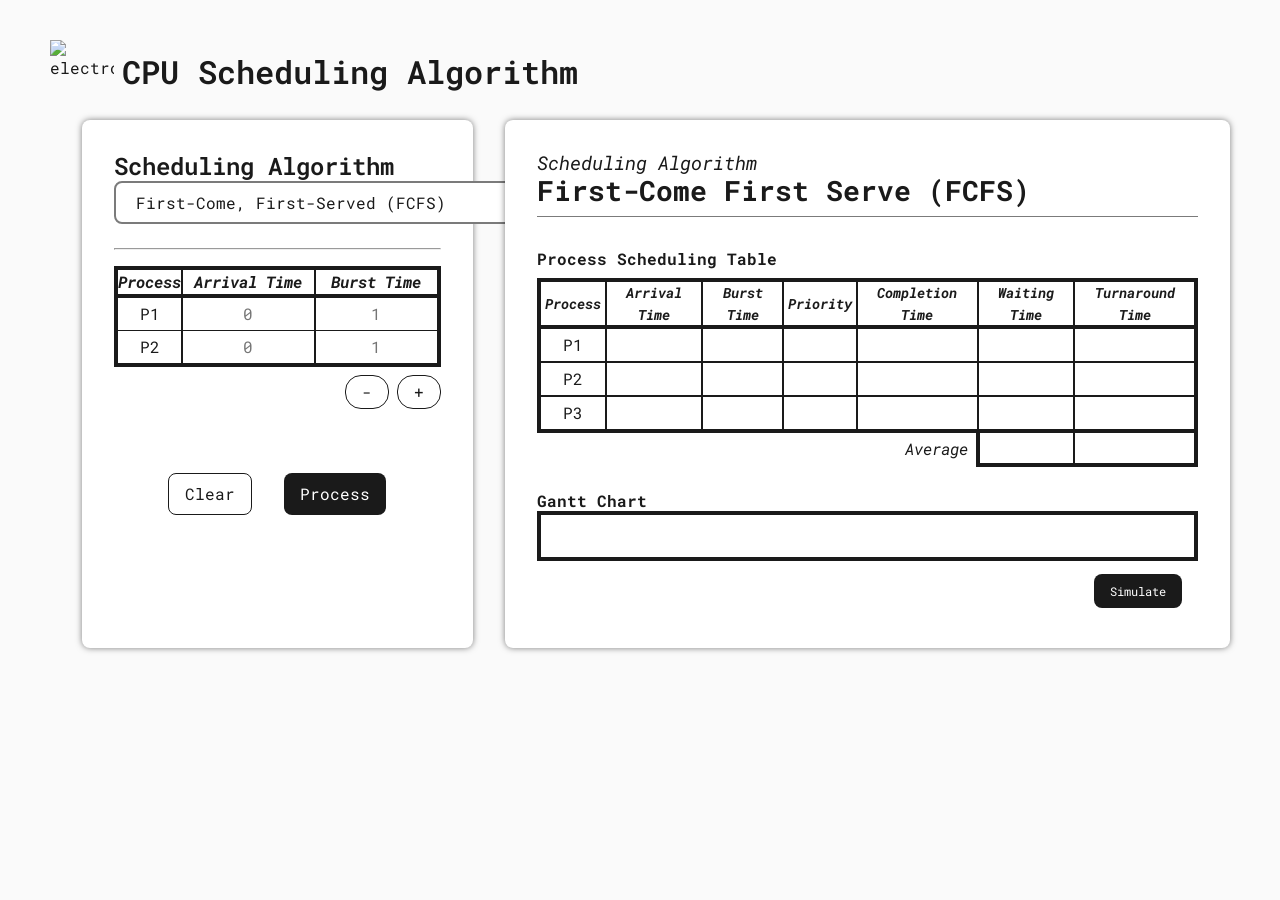
==== index.html @ 94c3cec2 "relocate files to root directory" ====
<!DOCTYPE html>
<html lang="en">

<head>
  <meta charset="UTF-8">
  <meta name="viewport" content="width=device-width, initial-scale=1.0">
  <link rel="stylesheet" href="globals.css">
  <link rel="stylesheet" href="style.css">
  <title>CPU Scheduling Algorithm</title>
  <link type="image/png" sizes="96x96" rel="icon" href=".../icons8-cpu-sf-black-96.png">
  <script type="module" src="../js/main.js" defer></script>
</head>

<body>
  <header class="title-section">
    <img width="64" height="64" src="https://img.icons8.com/sf-black/64/electronics.png" alt="electronics" />
    <h1>CPU Scheduling Algorithm</h1>
  </header>
  <main>
    <div class="user-input card">
      <!-- Choose the preferred scheduling algorithm -->
      <h2>Scheduling Algorithm</h2>
      <select name="sched-algo" id="sched-algo">
        <option value="fcfs">First-Come, First-Served (FCFS)</option>
        <option value="sjf">Shortest Job First (SJF)</option>
        <option value="srtf">Shortest Remaining Time First (SRTF)</option>
        <option value="rr">Round Robin (RR)</option>
        <option value="priority">Priority Scheduling</option>
        <option value="priority-rr">Priority Scheduling with Round Robin</option>
      </select>
      <div id="preemptive-container" style="display: none;">
        <label>
          <input type="checkbox" id="preemptive-toggle">
          Preemptive Mode
        </label>
      </div>
      <hr>
      <!-- Additional input for the Round Robin (RR) -->
      <div id="time-quantum-container" style="display: none;">
        <h3>Time Quantum</h3>
        <input type="number" id="time-quantum" class="sched-algo" min="1" placeholder="2">
      </div>
      <table id="input-table" class="sched-table">
        <thead>
          <tr>
            <th>Process</th>
            <th>Arrival Time</th>
            <th>Burst Time</th>
            <th class="prio-col hide-col">Priority</th>
          </tr>
        </thead>
        <tbody id="table-body">
          <tr>
            <td>P1</td>
            <td><input type="number" placeholder="0" min="0"></td>
            <td><input type="number" placeholder="1" min="1"></td>
            <td class="prio-col hide-col"><input type="number" placeholder="0" min="0"></td>
          </tr>
          <tr>
            <td>P2</td>
            <td><input type="number" placeholder="0" min="0"></td>
            <td><input type="number" placeholder="1" min="1"></td>
            <td class="prio-col hide-col"><input type="number" placeholder="0" min="0"></td>
          </tr>
        </tbody>
      </table>
      <div class="action-btns">
        <button id="remove-row-btn">-</button>
        <button id="add-row-btn">+</button>
      </div>
      <div class="btn-grp">
        <button id="clear-btn">Clear</button>
        <button id="process-btn">Process</button>
      </div>
    </div>

    <!-- Results Section with Table, Metrics, and Gantt Chart -->
    <div class="results card">
      <div class="subtitle-section">
        <h3>Scheduling Algorithm</h3>
        <h2 id="algo-choice">First-Come First Serve (FCFS)</h2>
      </div>
      <div class="table-section">
        <h4>Process Scheduling Table</h4>
        <table id="result-table" class="sched-table">
          <thead>
            <tr>
              <th>Process</th>
              <th>Arrival Time</th>
              <th>Burst Time</th>
              <th>Priority</th>
              <th>Completion Time</th>
              <th>Waiting Time</th>
              <th>Turnaround Time</th>
            </tr>
          </thead>
          <tbody>
            <tr>
              <td>P1</td>
              <td></td>
              <td></td>
              <td></td>
              <td></td>
              <td></td>
              <td></td>
            </tr>
            <tr>
              <td>P2</td>
              <td></td>
              <td></td>
              <td></td>
              <td></td>
              <td></td>
              <td></td>
            </tr>
            <tr>
              <td>P3</td>
              <td></td>
              <td></td>
              <td></td>
              <td></td>
              <td></td>
              <td></td>
            </tr>
            <tr id="metrics">
              <td colspan="5">Average</td>
              <td colspan="1"></td>
              <td colspan="1"></td>
            </tr>
          </tbody>
        </table>
      </div>
      <br>
      <div class="gantt-chart-section">
        <h4>Gantt Chart</h4>
        <div id="gantt-chart-container">
          <div id="gantt-bar-container"></div>
          <div id="gantt-timeline"></div>
        </div>
        <div class="sim-grp"><button id="sim-btn">Simulate</button></div>
      </div>
    </div>
  </main>


  <script></script>
</body>

</html>
---- globals.css ----
@import url('https://fonts.googleapis.com/css2?family=Roboto+Mono:ital,wght@0,100..700;1,100..700&display=swap');

/* =========================
   CSS RESET (Modern)
========================= */
*,
*::before,
*::after {
  box-sizing: border-box;
  margin: 0;
  padding: 0;
}

html,
body {
  height: 100%;
  scroll-behavior: smooth;
}

body {
  line-height: 1.5;
  -webkit-font-smoothing: antialiased;
  padding: 40px 50px;
  touch-action: manipulation;

}

/* Remove default list styles */
ul,
ol {
  list-style: none;
}

/* Remove default link styles */
a {
  text-decoration: none;
  color: inherit;
}

/* Improve media defaults */
img,
picture,
video,
canvas,
svg {
  display: block;
  max-width: 100%;
}

/* Form elements inherit font */
input,
button,
textarea,
select {
  font: inherit;
}


/* =========================
   ROOT VARIABLES (THEME)
========================= */
:root {
  /* Colors */
  --color-bg: #fafafa;
  --color-primary: #1a1a1a;


  /* Typography */
  --font-sans: 'Roboto Mono', sans-serif;

  /* Spacing */
  --spacing-xs: 0.25rem;
  --spacing-sm: 0.5rem;
  --spacing-md: 1rem;
  --spacing-lg: 2rem;
  --spacing-xl: 4rem;

  /* Borders */
  --border-xs: 1px;
  --border-sm: 2px;
  --border-md: 4px;
  --border-lg: 8px;
  --border-xl: 16px;
}


/* =========================
   BASE STYLES
========================= */
body {
  font-family: var(--font-sans);
  background-color: var(--color-bg);
  color: var(--color-primary);
}

/* Headings */
h1,
h2,
h3,
h4,
h5,
h6 {
  font-weight: 600;
  line-height: 1.2;
}

/* Paragraph spacing */
p {
  margin-bottom: var(--spacing-md);
}


/* =========================
   BUTTON STYLES
========================= */
button {
  cursor: pointer;
  border: none;
  border-radius: var(--border-lg);
  padding: var(--spacing-sm) var(--spacing-md);
  background-color: var(--color-primary);
  color: white;
  transition: 0.2s ease;
}

button:hover {
  opacity: 0.9;
  transform: scale(1.1);
}

select {
  border: var(--border-sm) solid #7b7b7b;
  border-radius: var(--border-lg);
  padding: var(--spacing-sm) var(--spacing-md);
  background-color: white;
  color: var(--color-primary);
}

option:hover {
  background-color: #7b7b7b;
}


/* =========================
   UTILITIES
========================= */

.hidden,
.hide-col {
  display: none;
}

/* ======================
   CUSTOM COMPONENT STYLES
========================= */

input[type="number"] {
  width: 100%;
  padding: var(--spacing-xs);
  text-align: center;
  border: none;
}

input[type="number"]:active,
#input-table input[type="number"]:focus {
  outline: none;
  background-color: var(--color-primary);
  opacity: 0.75;
  color: var(--color-bg);
  font-weight: bold;
}

input::-webkit-inner-spin-button,
input::-webkit-outer-spin-button {
  -webkit-appearance: none;
  margin: 0;
}
---- style.css ----
@import url('globals.css');


header {
  display: flex;
  align-items: center;
  gap: var(--spacing-sm);
}


/* Scheduling Cards */

main {
  padding: var(--spacing-md) var(--spacing-lg);
  display: grid;
  grid-template-columns: 35% 65%;
  column-gap: var(--spacing-lg);
}


.card {
  background-color: white;
  padding: var(--spacing-lg);
  border-radius: var(--border-lg);
  box-shadow: 0 0px 6px rgba(0, 0, 0, 0.5);
  height: 100%;
  min-height: 500px;
}


/* User Input */

select {
  margin-bottom: var(--spacing-sm);
}

.user-input hr {
  margin-top: var(--spacing-md);
  margin-bottom: var(--spacing-md);
}

#time-quantum {
  width: 50%;
  text-align: left;
  border: var(--border-sm) solid #7b7b7b;
  border-radius: var(--border-lg);
  padding: var(--spacing-xs) var(--spacing-sm);
  padding-left: var(--spacing-md);
  background-color: white;
  color: var(--color-primary);
}

#input-table {
  margin-bottom: var(--spacing-sm);
}

.action-btns {
  display: flex;
  justify-content: flex-end;
  gap: var(--spacing-sm);
  margin-bottom: var(--spacing-md);
}

.action-btns button {
  padding: var(--spacing-xs) var(--spacing-md);
  border-radius: var(--border-xl);
  border: var(--border-xs) solid var(--color-primary);
  background-color: white;
  color: var(--color-primary);
}

.action-btns button:hover {
  background-color: var(--color-primary);
  color: white;
}

.btn-grp {
  display: flex;
  gap: var(--spacing-sm);
  justify-content: center;
  gap: var(--spacing-lg);
  margin-top: var(--spacing-xl);
}

.btn-grp #clear-btn {
  border: var(--border-xs) solid var(--color-primary);
  background-color: white;
  color: var(--color-primary);
}


/* Scheduling Table Styles */

.sched-table {
  width: 100%;
  border-collapse: collapse;
  margin-top: 10px;
  border: var(--border-md) solid var(--color-primary);
  text-align: center;
}

.sched-table thead {
  border-bottom: var(--color-primary) solid;
  border-width: var(--border-md);
  font-weight: bold;
  font-style: italic;
}

.sched-table td,
.sched-table th {
  border: var(--border-xs) solid var(--color-primary);
  border-right: var(--border-sm) solid;
}

/* Results Section */

.subtitle-section {
  margin-bottom: var(--spacing-lg);
  border-bottom: var(--border-xs) solid #7b7b7b;
  padding-bottom: var(--spacing-sm);
}

.subtitle-section h3 {
  font-weight: normal;
  font-style: italic;
}

.subtitle-section h2 {
  font-size: 1.75rem;
  font-weight: bolder;
}


/* Results Scheduling Table */

h4 {
  font-weight: bold;
}

#result-table {
  border: none;
}

#result-table td,
#result-table th {
  border: var(--border-xs) solid var(--color-primary);
  border-right: var(--border-sm) solid;
  border-bottom: var(--border-sm) solid;
  padding: var(--spacing-xs) 0;
}

#result-table th {
  padding: 0 var(--spacing-xs);
  font-size: 0.9rem;
}

#result-table td:first-child {
  border-left: var(--border-md) solid var(--color-primary);
}

#result-table th:last-child,
#result-table td:last-child {
  border-right: var(--border-md) solid var(--color-primary);
}

#result-table thead {
  border: var(--border-md) solid var(--color-primary);
}

#result-table tbody tr:last-child {
  border-top: var(--border-md) solid var(--color-primary);
}

#result-table tr:last-child td:first-child {
  border: none;
}

#result-table tr:last-child td:last-child {
  border-right: var(--border-md) solid var(--color-primary);
  border-bottom: var(--border-md) solid var(--color-primary);
}

#result-table tr:last-child td:nth-last-child(2) {
  border-left: var(--border-md) solid var(--color-primary);
  border-bottom: var(--border-md) solid var(--color-primary);
}

#metrics td:first-child {
  font-style: italic;
  text-align: right;
  padding-right: var(--spacing-sm);
}


/* Gantt Chart Section */

#gantt-bar-container {
  display: flex;
  width: 100%;
  height: 50px;
  border: var(--border-md) solid var(--color-primary);
  overflow: hidden;
}

.gantt-block {
  display: flex;
  align-items: center;
  justify-content: center;
  font-weight: bold;
  font-style: italic;
  border-right: var(--border-sm) solid var(--color-primary);
  color: var(--color-bg);
  flex: 1 1 0%;
}

#gantt-timeline {
  display: flex;
  width: 100%;
  font-size: 0.75rem;
  margin-top: 5px;
  position: relative;
}

.sim-grp {
  font-size: 0.75rem;
  padding: var(--spacing-sm) var(--spacing-md);
  display: flex;
  justify-content: flex-end;
}
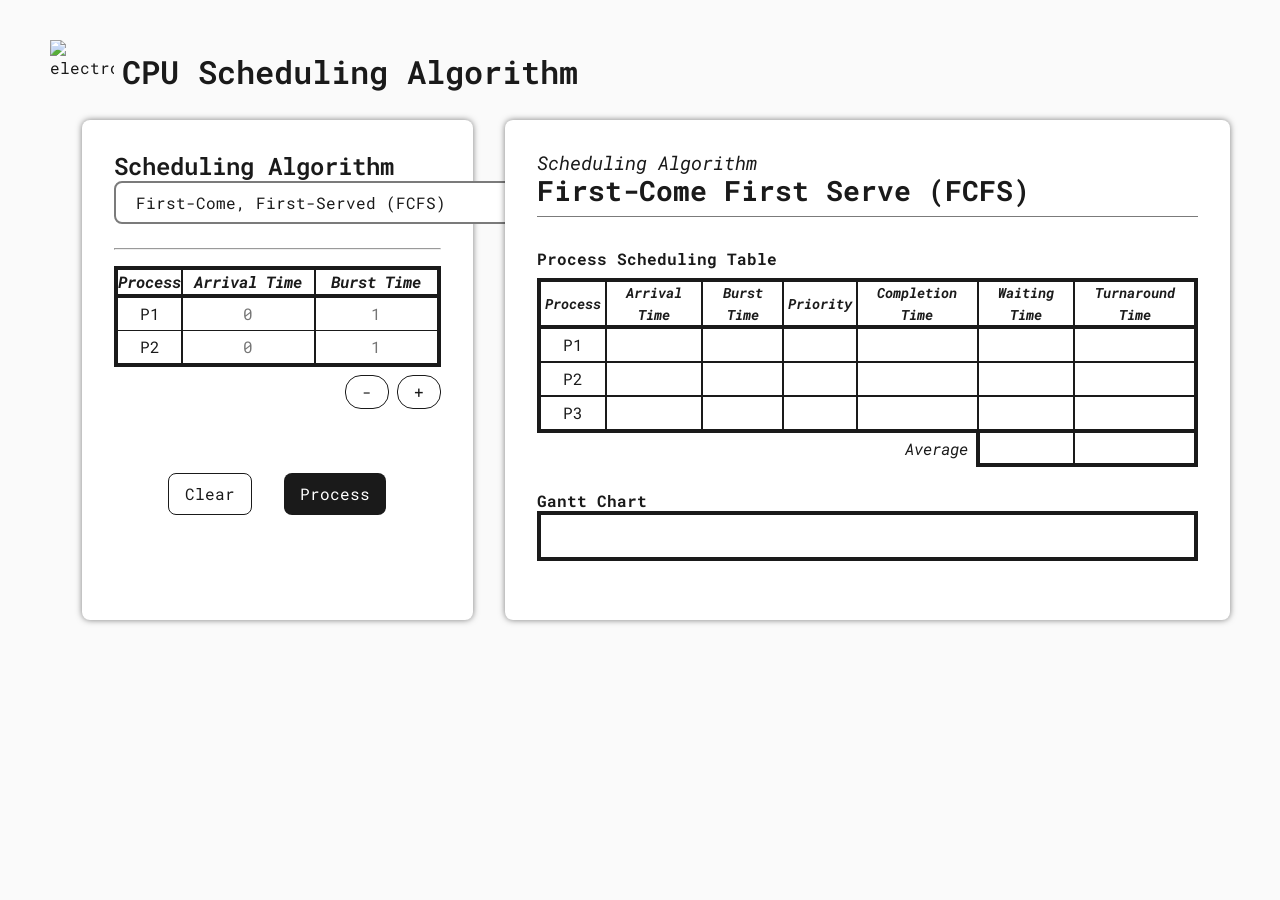
==== commit bbc9025a: "Refactor CSS styles and enhance Gantt chart rendering; add preemptive choice display in HTML and imp" ====
--- a/index.html
+++ b/index.html
@@ -78,7 +78,7 @@
     <div class="results card">
       <div class="subtitle-section">
         <h3>Scheduling Algorithm</h3>
-        <h2 id="algo-choice">First-Come First Serve (FCFS)</h2>
+        <h2 id="algo-choice">First-Come First Serve (FCFS) <span id="preemptive-choice"></span></h2>
       </div>
       <div class="table-section">
         <h4>Process Scheduling Table</h4>
@@ -137,13 +137,10 @@
           <div id="gantt-bar-container"></div>
           <div id="gantt-timeline"></div>
         </div>
-        <div class="sim-grp"><button id="sim-btn">Simulate</button></div>
+        <!-- <div class="sim-grp"><button id="sim-btn">Simulate</button></div> -->
       </div>
     </div>
   </main>
-
-
-  <script></script>
 </body>
 
 </html>
--- a/globals.css
+++ b/globals.css
@@ -22,22 +22,18 @@
   -webkit-font-smoothing: antialiased;
   padding: 40px 50px;
   touch-action: manipulation;
-
 }
 
-/* Remove default list styles */
 ul,
 ol {
   list-style: none;
 }
 
-/* Remove default link styles */
 a {
   text-decoration: none;
   color: inherit;
 }
 
-/* Improve media defaults */
 img,
 picture,
 video,
@@ -47,7 +43,6 @@
   max-width: 100%;
 }
 
-/* Form elements inherit font */
 input,
 button,
 textarea,
@@ -63,7 +58,6 @@
   /* Colors */
   --color-bg: #fafafa;
   --color-primary: #1a1a1a;
-
 
   /* Typography */
   --font-sans: 'Roboto Mono', sans-serif;
@@ -128,18 +122,6 @@
   transform: scale(1.1);
 }
 
-select {
-  border: var(--border-sm) solid #7b7b7b;
-  border-radius: var(--border-lg);
-  padding: var(--spacing-sm) var(--spacing-md);
-  background-color: white;
-  color: var(--color-primary);
-}
-
-option:hover {
-  background-color: #7b7b7b;
-}
-
 
 /* =========================
    UTILITIES
@@ -154,6 +136,27 @@
    CUSTOM COMPONENT STYLES
 ========================= */
 
+/* Scrollbar Custom Style */
+/* Works on Chrome, Edge, Safari */
+::-webkit-scrollbar {
+  width: 1px;
+  height: 1px;
+}
+
+/* Dropdown List */
+select {
+  border: var(--border-sm) solid #7b7b7b;
+  border-radius: var(--border-lg);
+  padding: var(--spacing-sm) var(--spacing-md);
+  background-color: white;
+  color: var(--color-primary);
+}
+
+option:hover {
+  background-color: #7b7b7b;
+}
+
+/* Input Fields */
 input[type="number"] {
   width: 100%;
   padding: var(--spacing-xs);
--- a/style.css
+++ b/style.css
@@ -137,6 +137,12 @@
   font-weight: bold;
 }
 
+#preemptive-choice {
+  font-size: 1.25rem;
+  color: #393939;
+  font-style: italic;
+}
+
 #result-table {
   border: none;
 }
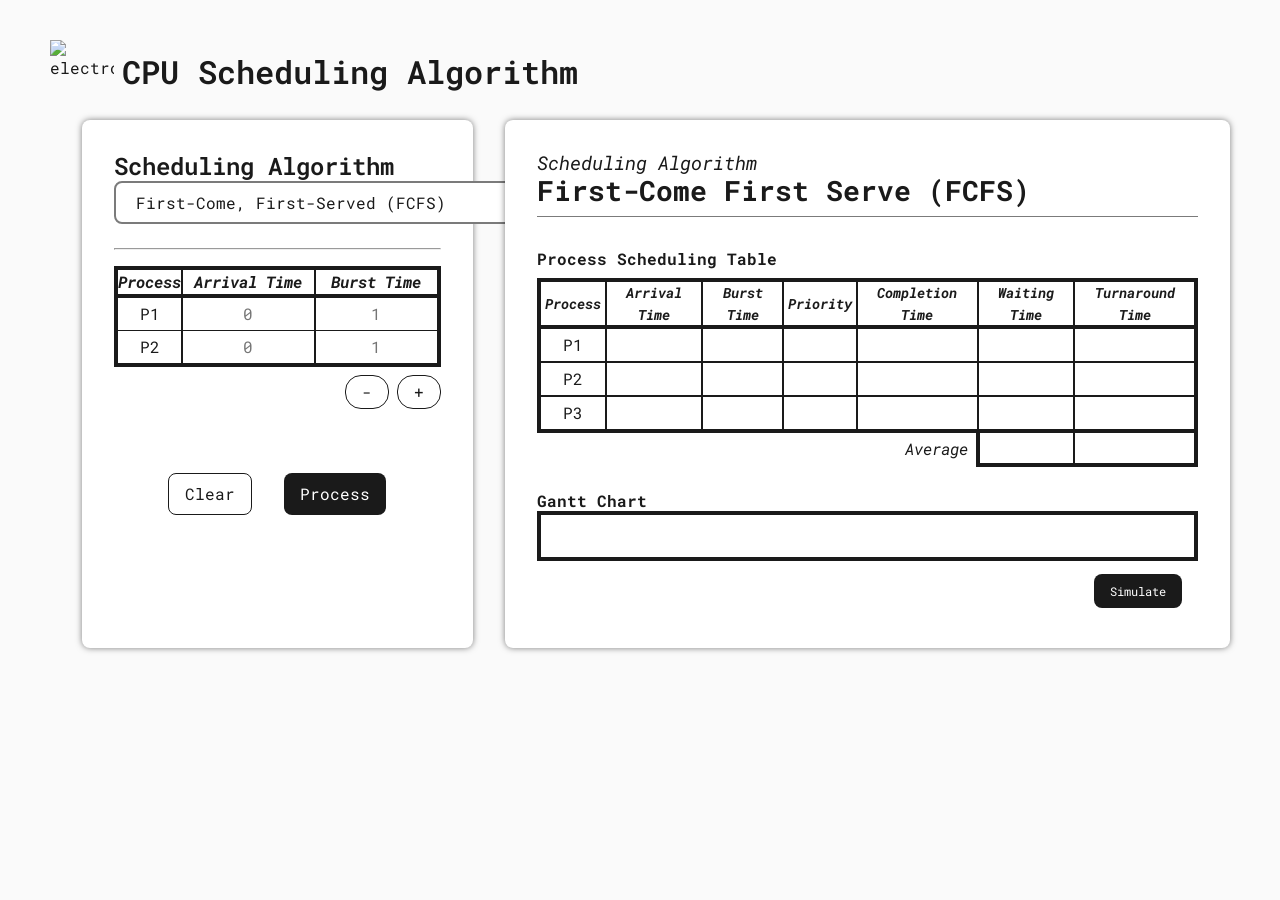
==== commit 4876a6c1: "Add simulate button functionality and update Gantt chart rendering; enhance color palette for better" ====
--- a/index.html
+++ b/index.html
@@ -137,7 +137,7 @@
           <div id="gantt-bar-container"></div>
           <div id="gantt-timeline"></div>
         </div>
-        <!-- <div class="sim-grp"><button id="sim-btn">Simulate</button></div> -->
+        <div class="sim-grp"><button id="sim-btn">Simulate</button></div>
       </div>
     </div>
   </main>
--- a/style.css
+++ b/style.css
@@ -217,6 +217,7 @@
   border-right: var(--border-sm) solid var(--color-primary);
   color: var(--color-bg);
   flex: 1 1 0%;
+  transition: all 0.3s ease;
 }
 
 #gantt-timeline {
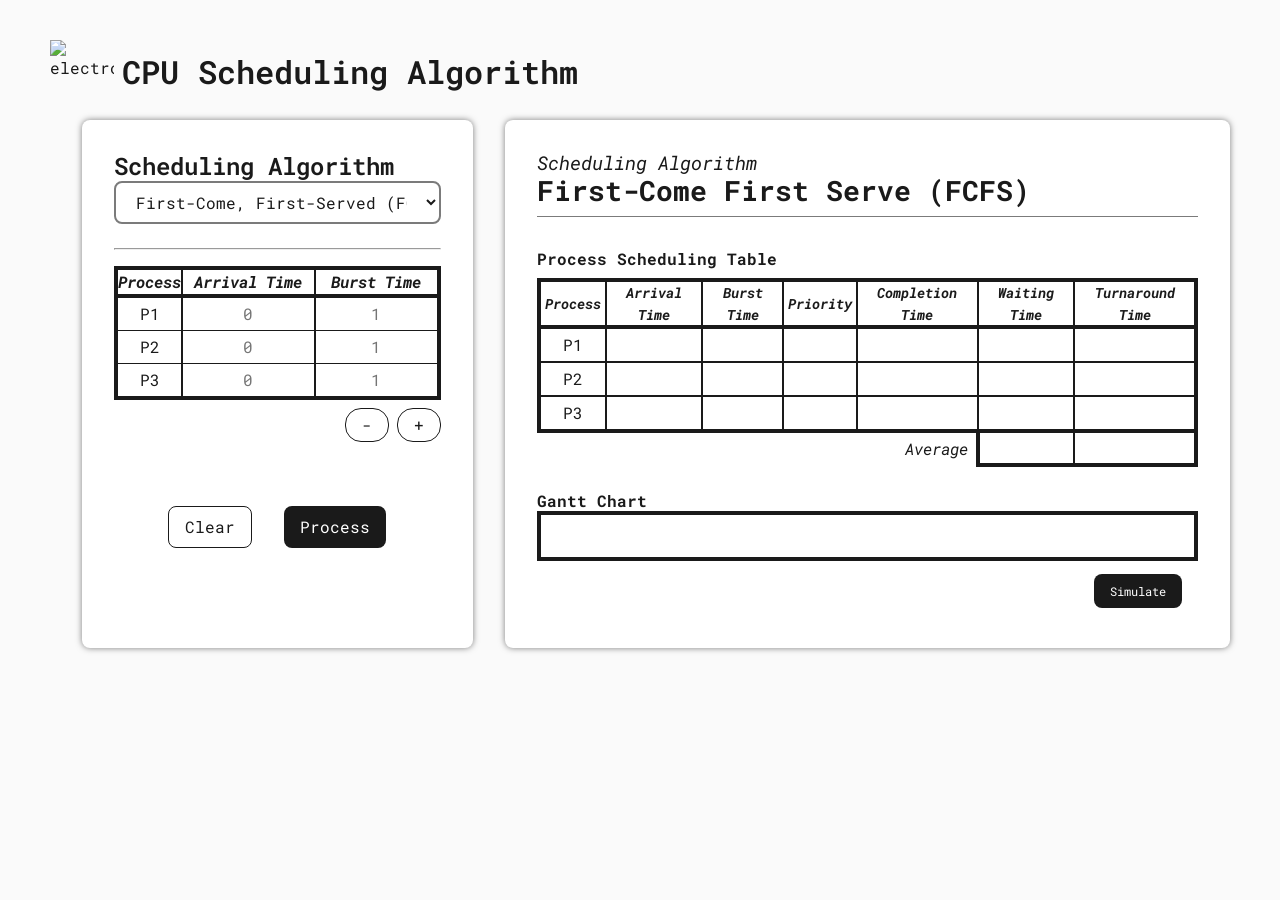
==== commit c0b6e8df: "Add new input row for P3 in the table; update row removal logic to allow for more rows Enhance selec" ====
--- a/index.html
+++ b/index.html
@@ -58,6 +58,12 @@
           </tr>
           <tr>
             <td>P2</td>
+            <td><input type="number" placeholder="0" min="0"></td>
+            <td><input type="number" placeholder="1" min="1"></td>
+            <td class="prio-col hide-col"><input type="number" placeholder="0" min="0"></td>
+          </tr>
+          <tr>
+            <td>P3</td>
             <td><input type="number" placeholder="0" min="0"></td>
             <td><input type="number" placeholder="1" min="1"></td>
             <td class="prio-col hide-col"><input type="number" placeholder="0" min="0"></td>
--- a/style.css
+++ b/style.css
@@ -32,6 +32,10 @@
 
 select {
   margin-bottom: var(--spacing-sm);
+  width: 100%;
+  max-width: 100%;
+  box-sizing: border-box;
+
 }
 
 .user-input hr {
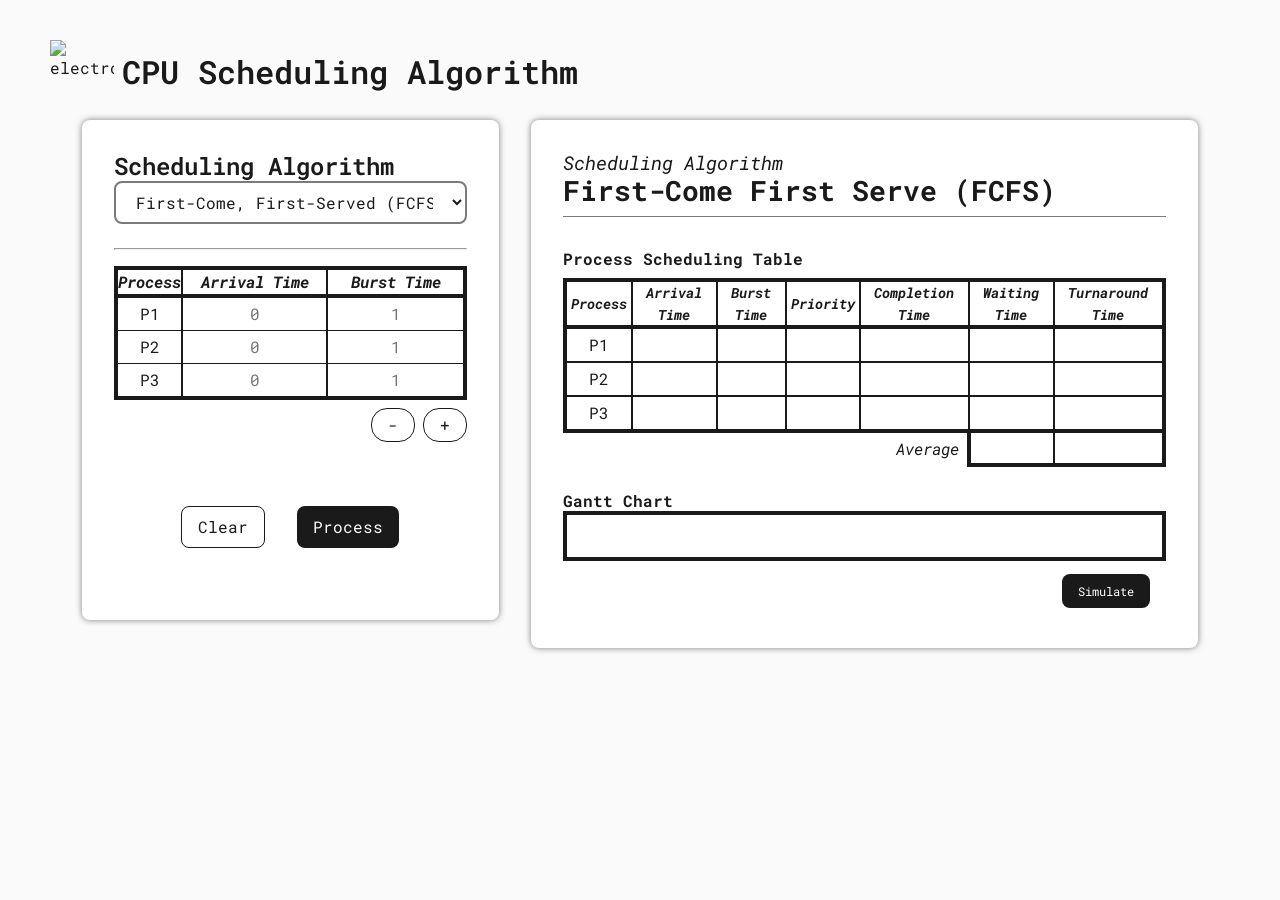
==== commit ffec7714: "Refactor CSS styles for layout and responsiveness" ====
--- a/index.html
+++ b/index.html
@@ -3,12 +3,13 @@
 
 <head>
   <meta charset="UTF-8">
-  <meta name="viewport" content="width=device-width, initial-scale=1.0">
+  <meta name="viewport"
+    content="width=device-width, initial-scale=1.0, maximum-scale=1.0, minimum-scale=1.0, user-scalable=no">
   <link rel="stylesheet" href="globals.css">
   <link rel="stylesheet" href="style.css">
   <title>CPU Scheduling Algorithm</title>
-  <link type="image/png" sizes="96x96" rel="icon" href=".../icons8-cpu-sf-black-96.png">
-  <script type="module" src="../js/main.js" defer></script>
+  <link type="image/png" sizes="96x96" rel="icon" href="https://img.icons8.com/sf-black/64/electronics.png">
+  <script type="module" src="./js/main.js" defer></script>
 </head>
 
 <body>
--- a/globals.css
+++ b/globals.css
@@ -136,13 +136,6 @@
    CUSTOM COMPONENT STYLES
 ========================= */
 
-/* Scrollbar Custom Style */
-/* Works on Chrome, Edge, Safari */
-::-webkit-scrollbar {
-  width: 1px;
-  height: 1px;
-}
-
 /* Dropdown List */
 select {
   border: var(--border-sm) solid #7b7b7b;
--- a/style.css
+++ b/style.css
@@ -13,8 +13,9 @@
 main {
   padding: var(--spacing-md) var(--spacing-lg);
   display: grid;
-  grid-template-columns: 35% 65%;
-  column-gap: var(--spacing-lg);
+  grid-template-columns: 1fr 1.6fr;
+  gap: var(--spacing-lg);
+  align-items: start;
 }
 
 
@@ -23,10 +24,11 @@
   padding: var(--spacing-lg);
   border-radius: var(--border-lg);
   box-shadow: 0 0px 6px rgba(0, 0, 0, 0.5);
-  height: 100%;
+
   min-height: 500px;
-}
-
+  height: auto;
+  overflow: auto;
+}
 
 /* User Input */
 
@@ -101,6 +103,7 @@
   margin-top: 10px;
   border: var(--border-md) solid var(--color-primary);
   text-align: center;
+  overflow: auto;
 }
 
 .sched-table thead {
@@ -204,12 +207,16 @@
 
 /* Gantt Chart Section */
 
+.table-section,
+#gantt-chart-container {
+  overflow-x: auto;
+}
+
 #gantt-bar-container {
   display: flex;
   width: 100%;
   height: 50px;
   border: var(--border-md) solid var(--color-primary);
-  overflow: hidden;
 }
 
 .gantt-block {
@@ -237,4 +244,83 @@
   padding: var(--spacing-sm) var(--spacing-md);
   display: flex;
   justify-content: flex-end;
+}
+
+
+/* Media Queries */
+@media (max-width: 1024px) {
+  main {
+    grid-template-columns: 1fr;
+    gap: var(--spacing-md);
+  }
+
+  .card {
+    min-height: auto;
+  }
+
+  #time-quantum {
+    width: 100%;
+  }
+
+  .action-btns {
+    justify-content: center;
+  }
+}
+
+@media (max-width: 768px) {
+  body {
+    padding: 20px;
+  }
+
+  header {
+    flex-direction: column;
+    text-align: center;
+  }
+
+  main {
+    padding: var(--spacing-sm);
+  }
+
+  .card {
+    padding: var(--spacing-md);
+  }
+
+  .subtitle-section h2 {
+    font-size: 1.25rem;
+  }
+
+  .sched-table {
+    font-size: 0.85rem;
+  }
+
+  button {
+    width: 100%;
+  }
+
+  .btn-grp {
+    flex-direction: column;
+  }
+
+  .action-btns {
+    flex-direction: row;
+    justify-content: space-between;
+  }
+}
+
+@media (max-width: 480px) {
+  .subtitle-section h2 {
+    font-size: 1rem;
+  }
+
+  .sched-table {
+    font-size: 0.75rem;
+  }
+
+  h4 {
+    font-size: 0.9rem;
+  }
+
+  #gantt-bar-container {
+    height: 40px;
+  }
 }
